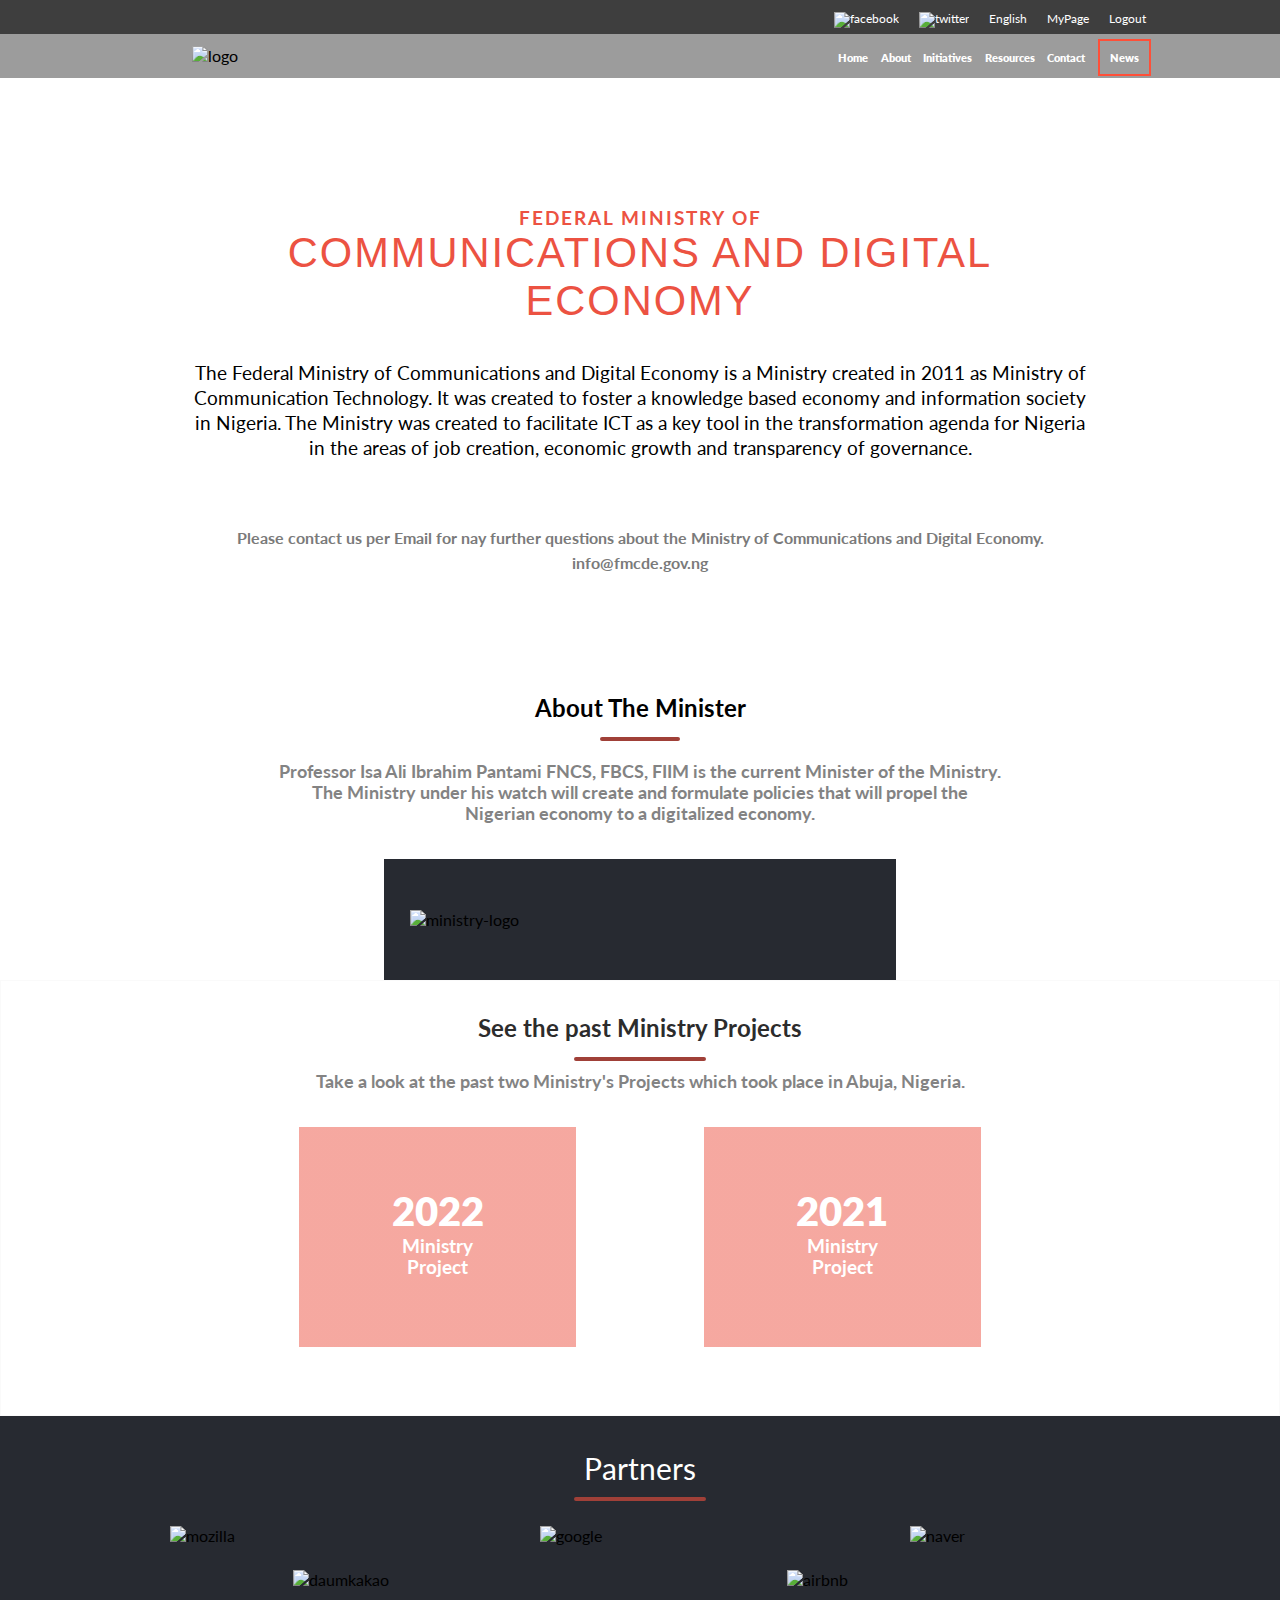
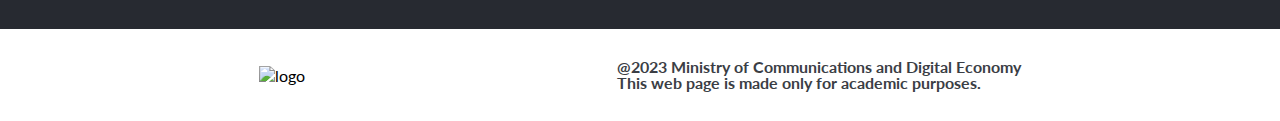
==== about.html @ 2d77ad90 "Add About page html and css files" ====
<!DOCTYPE html>
<html lang="en">
<head>
  <meta charset="UTF-8">
  <meta http-equiv="X-UA-Compatible" content="IE=edge">
  <meta name="viewport" content="width=device-width, initial-scale=1.0">
  <title>About Page</title>
  <link rel="stylesheet" href="style.css">
  <link rel="stylesheet" href="aboutstyle.css">
</head>
<body>
  <header>
    <nav>
      <section class="mobile-menu hidden">
        <ul>
          <li class="cancel">
            <a href="#">
              <img src="images/Icon - Cancel.svg" alt="cancel" id="cancel">
            </a>
            </li>
          <li>
            <a href="index.html">Home</a>
          </li><hr>
          <li>
            <a href="about.html">About</a>
          </li><hr>
          <li>
            <a href="#">Initiatives</a>
          </li><hr>
          <li>
            <a href="#">Resources</a>
          </li><hr>
          <li>
            <a href="#">Contact</a>
          </li><hr>
        </ul>
      </section>
      <section class="mobile-navigation">
        <ul>
          <li>
            <a href="#"><img src="images/mobile_menu 1.svg" id="menu" alt="menu"></a>
          </li>
          <li>
            <a href="#"><img src="images/fmcde-round-logo.png" id="logo" alt="logo"></a>
          </li>
        </ul>
      </section>
      <section class="desktop-nav1">
        <ul>
          <li>
            <a href="#">
              <img src="images/facebook.svg" alt="facebook">
            </a>
          </li>
          <li>
            <a href="#">
              <img src="images/twitter.svg" alt="twitter">
            </a>
          </li>
          <li>
            <a href="#">English</a>
          </li>
          <li>
            <a href="#">MyPage</a>
          </li>
          <li>
            <a href="#">Logout</a>
          </li>
        </ul>
      </section>
      <section class="desktop-nav2">
        <img src="images/fmcde-main-logo-trans.png" alt="logo">
        <ul>
          <li>
            <a href="index.html">Home</a>
          </li>
          <li>
            <a href="about.html">About</a>
          </li>
          <li>
            <a href="#">Initiatives</a>
          </li>
          <li>
            <a href="#">Resources</a>
          </li>
          <li>
            <a href="#">Contact</a>
          </li>
          <li>
            <a href="#" class="news">News</a>
          </li>
        </ul>
      </section>
    </nav>
  </header>
  <main>
    <section class="main-sect">
      <section class="title-sec" id="title">
        <h4 class="orange" id="about-tit">FEDERAL MINISTRY OF</h4>
        <h1 class="orange" id="about-main-tit">COMMUNICATIONS AND DIGITAL ECONOMY</h1>
      </section>
      <section class="about-text">
        <p>
          The Federal Ministry of Communications and Digital Economy is a 
          Ministry created in 2011 as Ministry of Communication Technology. 
          It was created to foster a knowledge based economy and information 
          society in Nigeria. The Ministry was created to facilitate ICT as a 
          key tool in the transformation agenda for Nigeria in the areas of job 
          creation, economic growth and transparency of governance.
        </p>
      </section>
      <section class="contact-us">
        <p>
          Please contact us per Email for nay further questions about the Ministry of Communications and Digital Economy.
        </p>
        <p>info@fmcde.gov.ng</p>
      </section>
    </section>
    <section class="minister">
      <h3>About The Minister</h3>
      <hr class="hr">
      <p>
        Professor Isa Ali Ibrahim Pantami FNCS, FBCS, FIIM is the current Minister of the Ministry. 
        The Ministry under his watch will create and formulate policies that will propel the Nigerian 
        economy to a digitalized economy.
      </p>
    </section>
    <section class="ministry-logo">
      <img src="images/fmcde-main-logo-trans.png" alt="ministry-logo">
    </section>
    <section class="projects">
      <h3>See the past Ministry Projects</h3>
      <hr class="hr">
      <p>
        Take a look at the past two Ministry's Projects which took place in 
        Abuja, Nigeria.
      </p>
      <section class="projects-sec">
        <section class="project">
            <h3>2022</h3>
            <p>Ministry Project</p>
        </section>
        <section class="project">
          <h3>2021</h3>
          <p>Ministry Project</p>
        </section>
      </section>
    </section>
  </main>
  <footer>
    <section class="partners">
      <h3>Partners</h3>
      <hr class="hr">
      <section class="partner">
        <img src="images/mozilla 1.svg" alt="mozilla">
        <img src="images/googlekorea 1.svg" alt="google">
        <img src="images/naver 1.svg" alt="naver">
      </section>
      <section class="partner">
        <img src="images/daumkakaologo 1.svg" alt="daumkakao">
        <img src="images/airbnb 1.svg" alt="airbnb">
      </section>
    </section>
    <section class="footer">
      <img src="images/fmcde-round-logo.png" alt="logo">
      <p>
        @2023 Ministry of Communications and Digital Economy<br>
        This web page is made only for academic purposes.
      </p>
    </section>
  </footer>
  <script src="script.js"></script>
</body>
</html>
---- style.css ----
@import url('https://fonts.cdnfonts.com/css/cocogoose');
@import url('https://fonts.googleapis.com/css2?family=Crete+Round:ital@0;1&family=Inter:wght@400;500&family=Lato:ital,wght@0,100;0,300;0,400;0,700;0,900;1,100;1,300;1,400;1,700;1,900&display=swap');

* {
  margin: 0;
  padding: 0;
}

body {
  background-color: #fff;
  font-family: "Lato", sans-serif;
}

.gray {
  color: #d3d3d3;
}

.dark-gray {
  color: #272a31;
}

.orange {
  color: #ec5242;
}

.mobile-menu {
  background-color: #272a31;
  position: fixed;
  z-index: 9998;
  display: block;
  padding: 4%;
  width: 100%;
  height: 100%;
  font-size: 1.5rem;
}

.mobile-menu ul {
  list-style: none;
}

.mobile-menu ul li {
  padding-top: 0.6em;
  padding-bottom: 0.6em;
}

.mobile-menu ul hr {
  width: 90%;
}

.cancel {
  margin-left: -10%;
}

.contact a {
  color: #fff;
  text-decoration: none;
}

.mobile-menu ul li a {
  color: #fff;
  text-decoration: none;
  padding-left: 10%;
}

.mobile-navigation {
  background: #fff;
  box-shadow: 4px 4px 4px rgba(0, 0, 0, 0.25);
  height: 63px;
}

.hidden {
  display: none;
}

.mobile-navigation ul {
  list-style: none;
  display: flex;
  flex-direction: row;
  justify-content: space-between;
  align-content: center;
}

#menu {
  padding-top: 16px;
  padding-left: 23px;
}

#logo {
  width: 50px;
  padding-top: 6.5px;
  padding-right: 23px;
}

.desktop-nav1 {
  display: none;
}

.desktop-nav2 {
  display: none;
}

.main-sec {
  background-image: url(images/hero_container.svg);
  background-repeat: no-repeat;
  background-size: cover;
  padding-top: 20%;
  padding-bottom: 70px;
}

.title-sec {
  padding-left: 18px;
  letter-spacing: 1px;
}

.title-sec h1 {
  font-family: 'cocogoose', sans-serif;
  font-size: 1.6rem;
  font-weight: 500;
}

.mission-vision {
  margin-top: 16px;
  border: 4px solid #d1cece;
  margin-left: 8.5px;
  margin-right: 8.5px;
  text-align: center;
  padding: 18px;
  background: #f8f8f8;
}

.mission-vision p {
  font-weight: 400;
  font-size: 12px;
  line-height: 17px;
  padding-top: 18px;
  color: #515151;
}

.mission-vision h3 {
  font-style: normal;
  font-weight: 400;
  font-size: 20px;
  line-height: 0px;
}

.agency1 h3 {
  font-weight: 700;
  font-size: 0.9rem;
  line-height: 25px;
}

.leadership h3 {
  font-weight: 400;
  font-size: 20px;
  line-height: 28px;
  text-align: center;
}

.mission-vision h3:nth-of-type(2) {
  padding-top: 18px;
}

.program {
  background-image: url(images/dotedbg.png);
  background-repeat: repeat;
  background-color: rgb(48, 51, 58);
  padding-bottom: 30px;
}

.agencies {
  display: flex;
  flex-direction: column;
  gap: 0.2em;
  padding-bottom: 1.9em;
}

.sec-tit {
  text-align: center;
  padding-top: 30px;
  padding-bottom: 55px;
}

.sec-tit h2 {
  font-size: 1.25rem;
}

.hr {
  width: 10%;
  margin: auto;
  margin-top: 15px;
  border: 2px solid #a04038;
  border-radius: 5px;
}

.agency1 {
  display: flex;
  gap: 1em;
  align-items: center;
  background: rgba(255, 255, 255, 0.1);
  width: 95%;
  margin: auto;
}

.agency1 img {
  width: 57px;
  height: 57px;
}

.agency1 p {
  font-weight: 700;
  font-size: 0.6689625rem;
  line-height: 22px;
  color: #fff;
  letter-spacing: 0.06em;
}

.contact {
  background-color: #ff4f38;
  padding: 20px 50px;
  width: 50%;
  text-align: center;
  margin: auto;
  margin-top: 2.5em;
}

.leadership {
  background-color: #fff;
  padding-top: 15px;
  padding-bottom: 1.9em;
}

.directors-list {
  display: flex;
  flex-direction: column;
  gap: 1.25em;
  width: 95%;
  margin: auto;
  padding-top: 1.9em;
}

.director {
  display: flex;
  gap: 0.9em;
}

.dir-img img {
  width: 107px;
}

.info {
  display: flex;
  flex-direction: column;
  justify-content: space-evenly;
}

.info h4 {
  font-weight: 700;
  font-size: 15px;
  line-height: 18px;
}

.profession {
  font-weight: 700;
  font-size: 0.625rem;
  line-height: 15px;
}

.note {
  font-weight: 700;
  font-size: 0.625rem;
  line-height: 14px;
}

@media screen and (min-width: 48em) {
  .mobile-navigation {
    display: none;
  }

  .desktop-nav1 {
    display: block;
    background-color: #3e3e3e;
  }

  .desktop-nav1 ul {
    display: flex;
    list-style: none;
    justify-content: flex-end;
    gap: 1.25em;
    margin-right: 10%;
    padding: 6.5px;
  }

  .contact a {
    text-decoration: underline;
  }

  .desktop-nav1 ul li a {
    color: #fff;
    text-decoration: none;
    font-weight: 400;
    font-size: 0.75rem;
    line-height: 14px;
  }

  .desktop-nav2 img {
    width: 25%;
  }

  .dir-img img {
    width: 160px;
  }

  .desktop-nav1 ul li a img {
    width: 18px;
    height: 18px;
  }

  .desktop-nav2 {
    display: flex;
    justify-content: space-between;
    background-color: #9c9c9c;
    padding: 12px 15%;
  }

  .desktop-nav2 ul {
    list-style: none;
    display: flex;
    gap: 5%;
    align-items: center;
  }

  .desktop-nav2 ul li a {
    font-weight: 800;
    font-size: 0.7rem;
    line-height: 17px;
    color: #fff;
    text-decoration: none;
  }

  .news {
    border: 2px solid #ff4f38;
    padding: 10px;
  }

  .main-sec {
    background-image: url(images/mainbackground.png);
    padding-top: 10%;
  }

  .title-sec {
    letter-spacing: 2px;
    padding-left: 15%;
  }

  .title-sec h4 {
    font-size: 1.2rem;
  }

  .title-sec h1 {
    font-size: 2.6rem;
    width: 50%;
  }

  .mission-vision {
    width: 50%;
    margin-left: 15%;
  }

  .mission-vision p {
    font-size: 1.5rem;
    text-align: left;
    line-height: 1.5rem;
  }

  .mission-vision h3 {
    font-weight: 900;
    font-size: 1.7rem;
    padding-top: 1rem;
  }

  .mission-vision h3:nth-of-type(2) {
    padding-top: 2rem;
  }

  .program {
    background-image: url(images/pattern_bg.png);
    display: flex;
    flex-direction: column;
  }

  .agencies {
    flex-direction: row;
    margin-left: 5%;
    width: 90%;
    justify-content: center;
    text-align: center;
  }

  .agency1 {
    display: flex;
    flex-direction: column;
    align-items: center;
    padding: 20px;
    width: 200px;
    height: 270px;
    gap: 0.5em;
  }

  .contact {
    background-color: rgba(0, 0, 0, 0);
  }

  .directors-list {
    flex-direction: row;
    flex-wrap: wrap;
    justify-content: space-around;
  }

  .director {
    max-width: 48%;
  }

  .info h4 {
    font-size: 24px;
    line-height: 29px;
  }

  .profession {
    font-size: 15px;
    line-height: 21px;
  }

  .note {
    font-size: 15px;
    line-height: 21px;
  }
}
---- aboutstyle.css ----
.main-sect {
  background-image: url(images/hero_container.svg);
  background-repeat: repeat;
  background-size: contain;
}

#title {
  text-align: center;
  padding-top: 10%;
}

.about-text {
  margin-top: 36px;
  font-weight: 400;
  font-size: 14px;
  line-height: 25px;
  background-color: #fff;
  padding: 20px 12px;
  text-align: center;
}

.contact-us {
  margin-top: 25px;
  font-weight: 700;
  font-size: 12px;
  line-height: 25px;
  color: #7a7a7a;
  text-align: center;
}

.minister {
  text-align: center;
  padding-top: 19px;
  padding-bottom: 35px;
  background-color: #fff;
}

.minister h3 {
  font-weight: 700;
  font-size: 20px;
  line-height: 28px;
}

.minister p {
  font-weight: 700;
  font-size: 16px;
  line-height: 21px;
  color: #838383;
  padding-top: 20px;
  width: 95%;
  margin: auto;
}

.ministry-logo {
  background-color: #272a31;
}

.ministry-logo img {
  padding-top: 10%;
  width: 50%;
  margin: 0 25%;
  padding-bottom: 10%;
}

.projects {
  display: flex;
  flex-direction: column;
  text-align: center;
  border: 1px solid #fafafa;
  background-color: #fff;
  padding-top: 33px;
  padding-bottom: 33px;
}

.projects h3 {
  font-weight: 700;
  font-size: 20px;
  line-height: 28px;
  color: #2c2c2c;
}

.projects p {
  font-weight: 700;
  font-size: 12px;
  line-height: 21px;
  color: #838383;
  padding-top: 10px;
  width: 90%;
  margin: auto;
}

.project {
  background:
    linear-gradient(rgba(236, 82, 66, 0.5), rgba(236, 82, 66, 0.5)),
    url(images/confrence.jpg);
  background-repeat: no-repeat;
  background-size: 100% 100%;
  padding: 50px;
  margin: 35px 10%;
}

.project h3 {
  font-size: 1.5rem;
  font-weight: 800;
  color: #fff;
}

.project p {
  color: #fff;
  font-size: 0.8rem;
}

.partners {
  background-color: #272a31;
  padding-bottom: 2.5em;
}

.partners h3 {
  font-weight: 400;
  font-size: 1.25rem;
  line-height: 28px;
  color: #fff;
  text-align: center;
  padding-top: 1.25em;
}

.partner {
  display: flex;
  justify-content: space-evenly;
  padding-top: 1.563em;
}

.footer {
  background-color: #fff;
  display: flex;
  justify-content: space-around;
  align-items: center;
  padding-top: 30px;
  padding-bottom: 30px;
}

.footer img {
  width: 50px;
}

.footer p {
  font-weight: 700;
  font-size: 10px;
  line-height: 13px;
  color: #3b3e45;
}

@media screen and (min-width: 48em) {
  .main-sect {
    background-image: url(images/mainbackground.png);
  }

  #title {
    width: 70%;
  }

  #about-main-tit {
    text-align: center;
    width: 100%;
  }

  .about-text {
    width: 70%;
    margin: auto;
    font-size: 1.2rem;
    padding: 35px 65px;
  }

  .contact-us {
    font-size: 1rem;
    padding-bottom: 100px;
    width: 70%;
    margin: auto;
    margin-top: 30px;
  }

  .minister {
    width: 60%;
    margin: auto;
  }

  .minister h3 {
    font-size: 1.5rem;
  }

  .minister p {
    font-size: 1.1rem;
  }

  .ministry-logo {
    width: 40%;
    margin: auto;
  }

  .ministry-logo img {
    width: 90%;
    margin: 0 5%;
  }

  .projects h3 {
    font-size: 1.5rem;
  }

  .projects p {
    font-size: 1.1rem;
  }

  .projects-sec {
    display: flex;
    justify-content: center;
    gap: 10%;
  }

  .project {
    margin: 35px 0;
    padding: 70px;
  }

  .project h3 {
    font-size: 2.5rem;
  }

  .project p {
    font-size: 1.2rem;
  }

  .partners h3 {
    font-size: 1.9rem;
  }

  .partner img {
    width: 200px;
  }

  .footer {
    justify-content: space-evenly;
  }

  .footer img {
    width: 100px;
  }

  .footer p {
    font-size: 1rem;
    line-height: 1rem;
  }
}
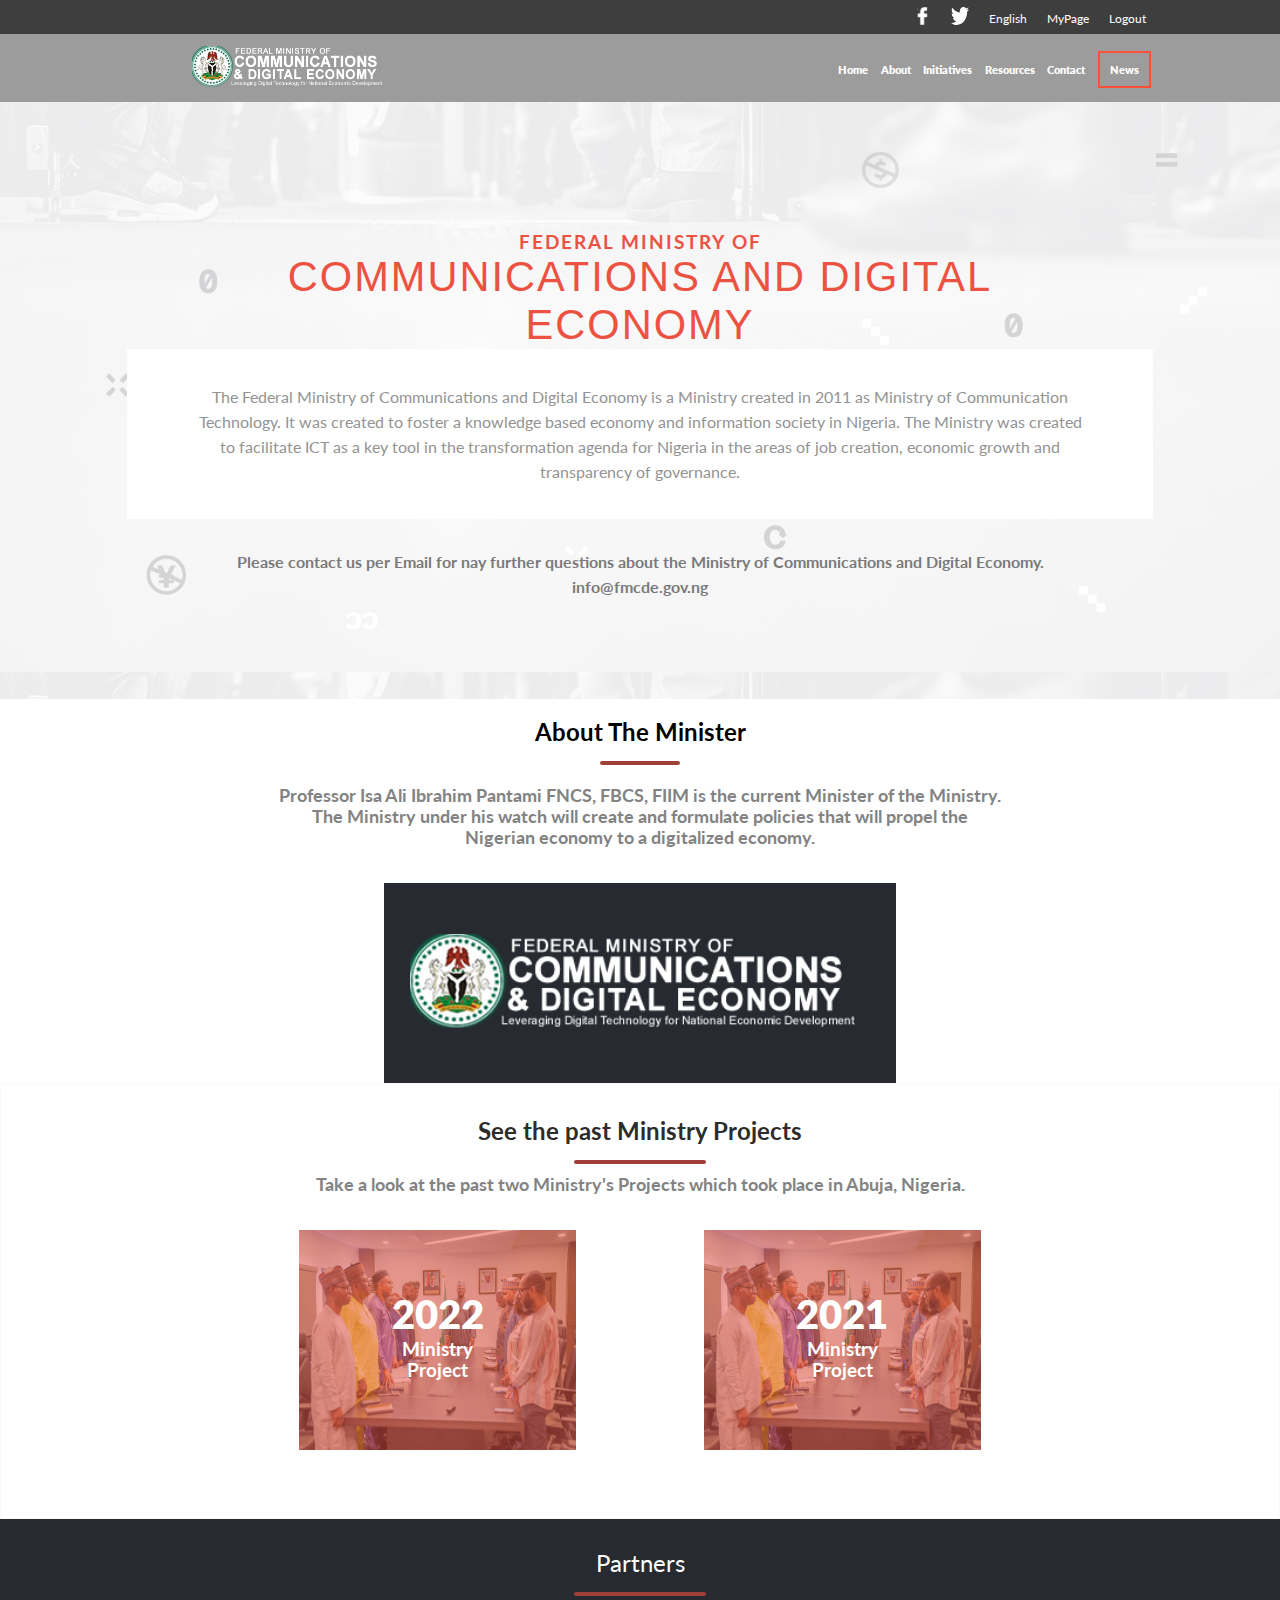
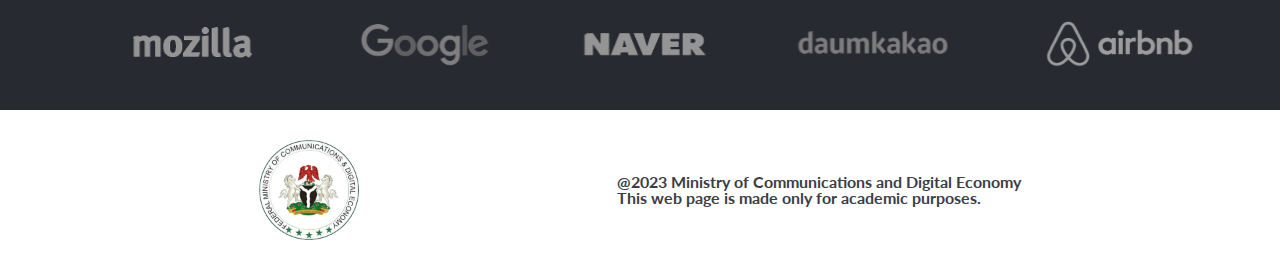
==== commit 5f425f83: "Update style and semantics of home and about pages" ====
--- a/about.html
+++ b/about.html
@@ -69,7 +69,9 @@
         </ul>
       </section>
       <section class="desktop-nav2">
-        <img src="images/fmcde-main-logo-trans.png" alt="logo">
+        <a href="index.html">
+          <img src="images/fmcde-main-logo-trans.png" id="main-logo" alt="logo">
+        </a>
         <ul>
           <li>
             <a href="index.html">Home</a>
@@ -99,7 +101,7 @@
         <h4 class="orange" id="about-tit">FEDERAL MINISTRY OF</h4>
         <h1 class="orange" id="about-main-tit">COMMUNICATIONS AND DIGITAL ECONOMY</h1>
       </section>
-      <section class="about-text">
+      <div class="about-text">
         <p>
           The Federal Ministry of Communications and Digital Economy is a 
           Ministry created in 2011 as Ministry of Communication Technology. 
@@ -108,15 +110,15 @@
           key tool in the transformation agenda for Nigeria in the areas of job 
           creation, economic growth and transparency of governance.
         </p>
-      </section>
-      <section class="contact-us">
+      </div>
+      <div class="contact-us">
         <p>
           Please contact us per Email for nay further questions about the Ministry of Communications and Digital Economy.
         </p>
         <p>info@fmcde.gov.ng</p>
-      </section>
+      </div>
     </section>
-    <section class="minister">
+    <div class="minister">
       <h3>About The Minister</h3>
       <hr class="hr">
       <p>
@@ -124,7 +126,7 @@
         The Ministry under his watch will create and formulate policies that will propel the Nigerian 
         economy to a digitalized economy.
       </p>
-    </section>
+    </div>
     <section class="ministry-logo">
       <img src="images/fmcde-main-logo-trans.png" alt="ministry-logo">
     </section>
@@ -135,31 +137,39 @@
         Take a look at the past two Ministry's Projects which took place in 
         Abuja, Nigeria.
       </p>
-      <section class="projects-sec">
-        <section class="project">
+      <div class="projects-sec">
+        <div class="project">
             <h3>2022</h3>
             <p>Ministry Project</p>
-        </section>
-        <section class="project">
+        </div>
+        <div class="project">
           <h3>2021</h3>
           <p>Ministry Project</p>
-        </section>
-      </section>
+        </div>
+      </div>
     </section>
   </main>
   <footer>
     <section class="partners">
       <h3>Partners</h3>
       <hr class="hr">
-      <section class="partner">
-        <img src="images/mozilla 1.svg" alt="mozilla">
-        <img src="images/googlekorea 1.svg" alt="google">
-        <img src="images/naver 1.svg" alt="naver">
-      </section>
-      <section class="partner">
-        <img src="images/daumkakaologo 1.svg" alt="daumkakao">
-        <img src="images/airbnb 1.svg" alt="airbnb">
-      </section>
+      <ul class="partner">
+        <li>
+          <img src="images/mozilla 1.svg" alt="mozilla">
+        </li>
+        <li>
+          <img src="images/googlekorea 1.svg" alt="google">
+        </li>
+        <li>
+          <img src="images/naver 1.svg" alt="naver">
+        </li>
+        <li>
+          <img src="images/daumkakaologo 1.svg" alt="daumkakao">
+        </li>
+        <li>
+          <img src="images/airbnb 1.svg" alt="airbnb">
+        </li>
+      </ul>
     </section>
     <section class="footer">
       <img src="images/fmcde-round-logo.png" alt="logo">
--- a/style.css
+++ b/style.css
@@ -170,7 +170,7 @@
 .agencies {
   display: flex;
   flex-direction: column;
-  gap: 0.2em;
+  gap: 0.5em;
   padding-bottom: 1.9em;
 }
 
@@ -302,8 +302,8 @@
     line-height: 14px;
   }
 
-  .desktop-nav2 img {
-    width: 25%;
+  #main-logo {
+    width: 50%;
   }
 
   .dir-img img {
@@ -390,8 +390,7 @@
 
   .agencies {
     flex-direction: row;
-    margin-left: 5%;
-    width: 90%;
+    margin: 0 auto;
     justify-content: center;
     text-align: center;
   }
@@ -403,7 +402,7 @@
     padding: 20px;
     width: 200px;
     height: 270px;
-    gap: 0.5em;
+    gap: 0.1em;
   }
 
   .contact {
--- a/aboutstyle.css
+++ b/aboutstyle.css
@@ -125,9 +125,13 @@
 }
 
 .partner {
-  display: flex;
+  padding-top: 1.563em;
+  list-style: none;
+  display: grid;
+  grid-template-rows: repeat(2, 40%);
+  grid-template-columns: repeat(3, auto);
+  grid-gap: 26% 0;
   justify-content: space-evenly;
-  padding-top: 1.563em;
 }
 
 .footer {
@@ -161,13 +165,15 @@
 
   #about-main-tit {
     text-align: center;
-    width: 100%;
+    width: 80%;
+    margin: auto;
   }
 
   .about-text {
     width: 70%;
     margin: auto;
-    font-size: 1.2rem;
+    font-size: 1rem;
+    color: #939393;
     padding: 35px 65px;
   }
 
@@ -229,12 +235,17 @@
     font-size: 1.2rem;
   }
 
+  .partner {
+    display: flex;
+    flex-direction: row;
+  }
+
   .partners h3 {
-    font-size: 1.9rem;
+    font-size: 1.5rem;
   }
 
   .partner img {
-    width: 200px;
+    width: 150%;
   }
 
   .footer {
